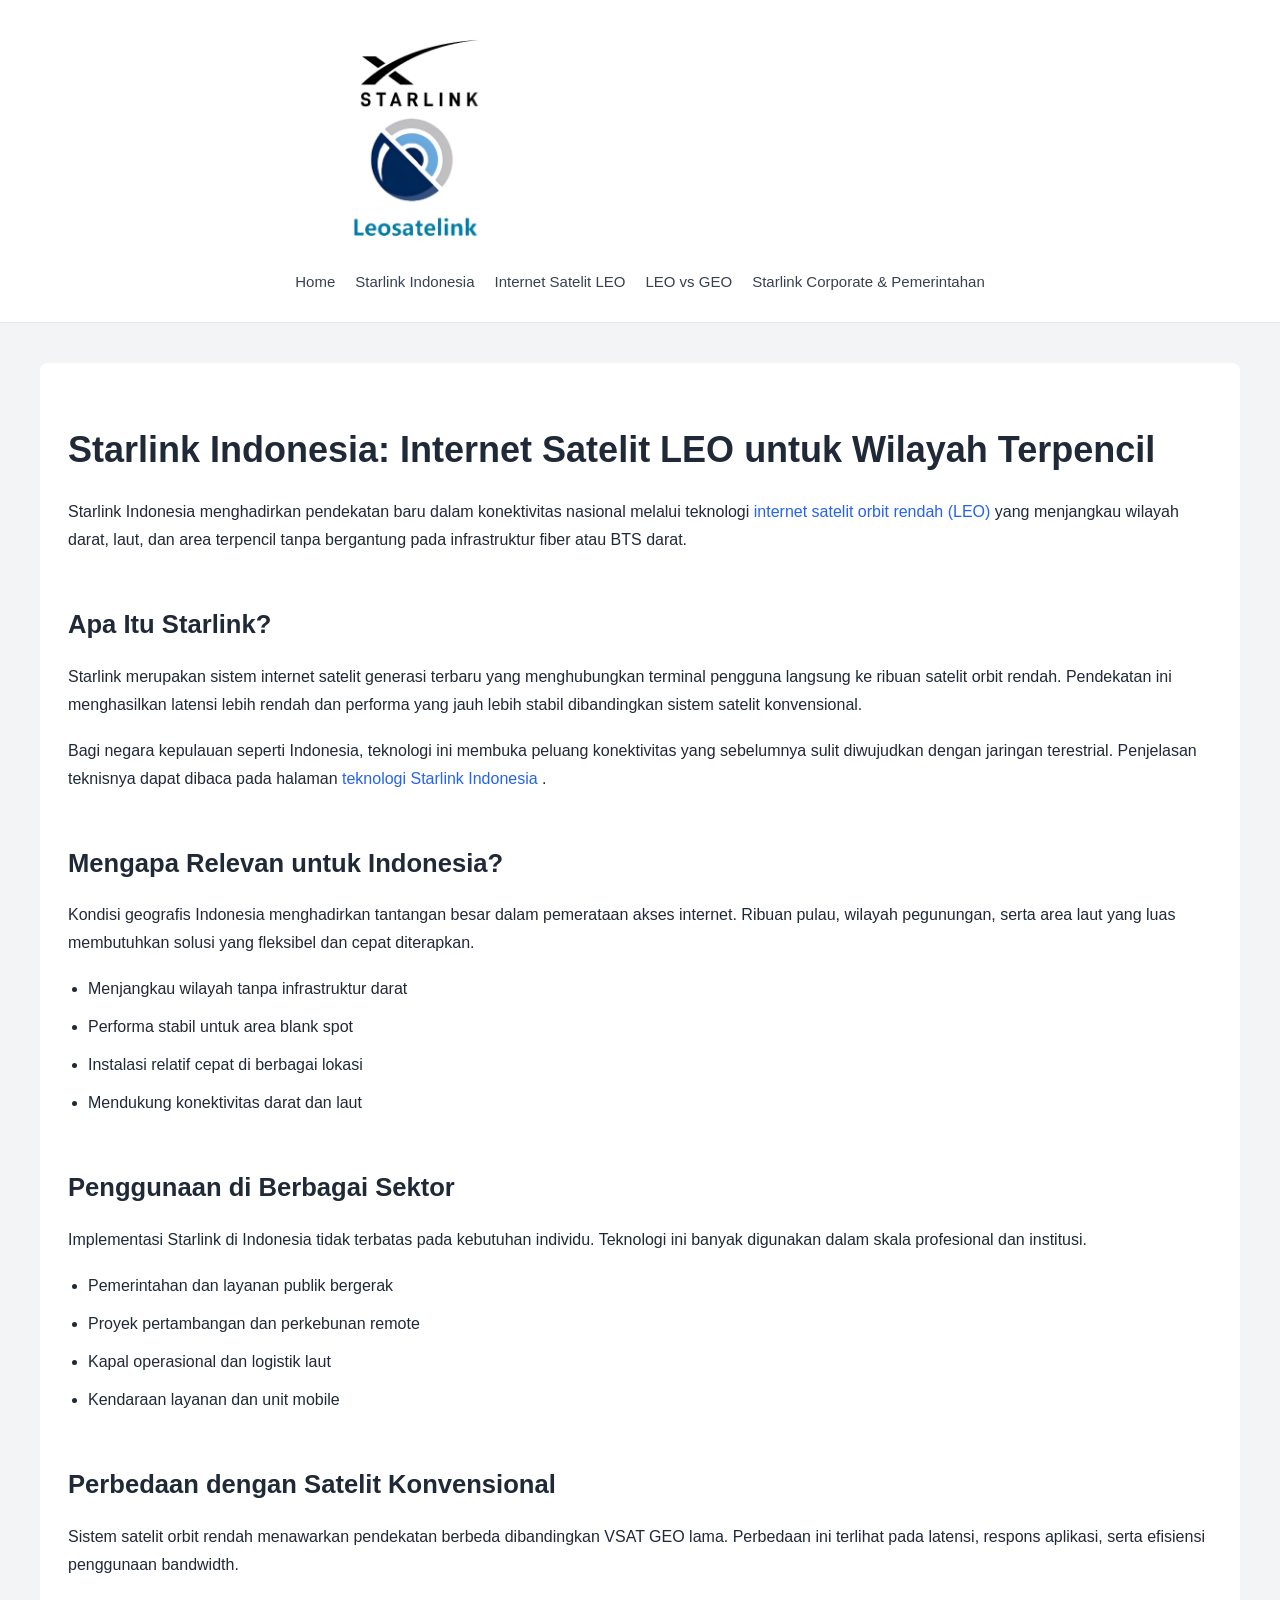
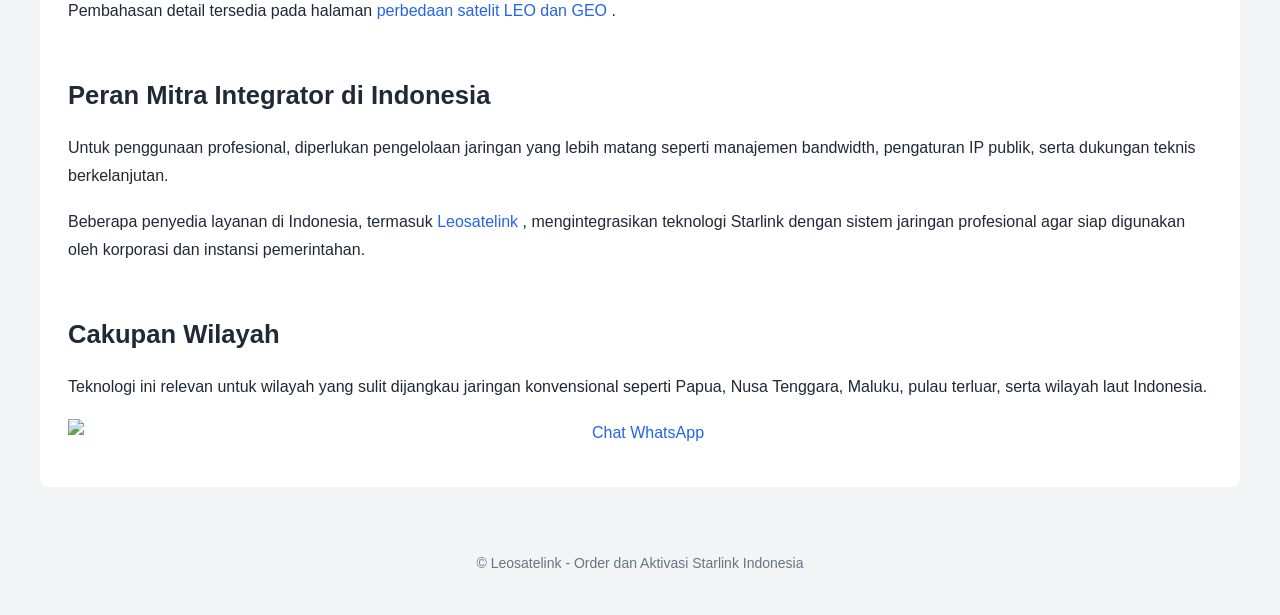
==== index.html @ 1ac85fda "Update index.html" ====
<!DOCTYPE html>
<html lang="id">
<head>
  <meta charset="utf-8">
  <meta name="viewport" content="width=device-width, initial-scale=1">

  <meta name="google-site-verification" content="W0s9rE2i7ZtYUe-OcYmSRF72kJ_FXCZrGwM8Rm-68SA" />

  <title>Starlink Indonesia | Informasi Internet Satelit LEO untuk Wilayah Terpencil</title>
  <meta name="description" content="Starlink Indonesia adalah teknologi internet satelit orbit rendah (LEO) yang menghadirkan koneksi stabil untuk wilayah terpencil, laut, dan area tanpa infrastruktur darat.">
  <meta name="robots" content="index, follow">
  <link rel="canonical" href="https://starlinkindonesia.my.id/">

  <link rel="stylesheet" href="/assets/css/style.css">
</head>

<body>

<header class="site-header">
  <div class="nav">
    <a href="/" class="site-logo">
      <img src="/assets/Leosatelink partner of Starlink.png" alt="Starlink Indonesia">
    </a>

    <nav class="main-menu">
      <ul class="menu">
        <li><a href="/">Home</a></li>
        <li><a href="/teknologi-starlink-indonesia.html">Starlink Indonesia</a></li>
        <li><a href="/cara-kerja-internet-satelit-leo.html">Internet Satelit LEO</a></li>
        <li><a href="/orbit-leo-vs-satelit-geo.html">LEO vs GEO</a></li>
        <li><a href="/starlink-corporate-pemerintahan.html">Starlink Corporate & Pemerintahan</a></li>
      </ul>
    </nav>
  </div>
</header>

<main class="container">
<h1>Starlink Indonesia: Internet Satelit LEO untuk Wilayah Terpencil</h1>

<p>
Starlink Indonesia menghadirkan pendekatan baru dalam konektivitas nasional
melalui teknologi
<a href="/cara-kerja-internet-satelit-leo.html">
internet satelit orbit rendah (LEO)
</a>
yang menjangkau wilayah darat, laut, dan area terpencil tanpa bergantung pada
infrastruktur fiber atau BTS darat.
</p>

<section>
  <h2>Apa Itu Starlink?</h2>
  <p>
    Starlink merupakan sistem internet satelit generasi terbaru yang
    menghubungkan terminal pengguna langsung ke ribuan satelit orbit rendah.
    Pendekatan ini menghasilkan latensi lebih rendah dan performa yang jauh
    lebih stabil dibandingkan sistem satelit konvensional.
  </p>
  <p>
    Bagi negara kepulauan seperti Indonesia, teknologi ini membuka peluang
    konektivitas yang sebelumnya sulit diwujudkan dengan jaringan terestrial.
    Penjelasan teknisnya dapat dibaca pada halaman
    <a href="/teknologi-starlink-indonesia.html">
      teknologi Starlink Indonesia
    </a>.
  </p>
</section>

<section>
  <h2>Mengapa Relevan untuk Indonesia?</h2>
  <p>
    Kondisi geografis Indonesia menghadirkan tantangan besar dalam pemerataan
    akses internet. Ribuan pulau, wilayah pegunungan, serta area laut yang luas
    membutuhkan solusi yang fleksibel dan cepat diterapkan.
  </p>
  <ul>
    <li>Menjangkau wilayah tanpa infrastruktur darat</li>
    <li>Performa stabil untuk area blank spot</li>
    <li>Instalasi relatif cepat di berbagai lokasi</li>
    <li>Mendukung konektivitas darat dan laut</li>
  </ul>
</section>

<section>
  <h2>Penggunaan di Berbagai Sektor</h2>
  <p>
    Implementasi Starlink di Indonesia tidak terbatas pada kebutuhan individu.
    Teknologi ini banyak digunakan dalam skala profesional dan institusi.
  </p>
  <ul>
    <li>Pemerintahan dan layanan publik bergerak</li>
    <li>Proyek pertambangan dan perkebunan remote</li>
    <li>Kapal operasional dan logistik laut</li>
    <li>Kendaraan layanan dan unit mobile</li>
  </ul>
</section>

<section>
  <h2>Perbedaan dengan Satelit Konvensional</h2>
  <p>
    Sistem satelit orbit rendah menawarkan pendekatan berbeda dibandingkan
    VSAT GEO lama. Perbedaan ini terlihat pada latensi, respons aplikasi,
    serta efisiensi penggunaan bandwidth.
  </p>
  <p>
    Pembahasan detail tersedia pada halaman
    <a href="/orbit-leo-vs-satelit-geo.html">
      perbedaan satelit LEO dan GEO
    </a>.
  </p>
</section>

<section>
  <h2>Peran Mitra Integrator di Indonesia</h2>
  <p>
    Untuk penggunaan profesional, diperlukan pengelolaan jaringan yang lebih
    matang seperti manajemen bandwidth, pengaturan IP publik, serta dukungan
    teknis berkelanjutan.
  </p>
  <p>
    Beberapa penyedia layanan di Indonesia, termasuk
    <a href="https://leosatelink.id" target="_blank" rel="nofollow noopener">
      Leosatelink
    </a>,
    mengintegrasikan teknologi Starlink dengan sistem jaringan profesional
    agar siap digunakan oleh korporasi dan instansi pemerintahan.
  </p>
</section>

<section>
  <h2>Cakupan Wilayah</h2>
  <p>
    Teknologi ini relevan untuk wilayah yang sulit dijangkau jaringan
    konvensional seperti Papua, Nusa Tenggara, Maluku, pulau terluar,
    serta wilayah laut Indonesia.
  </p>
</section>

 <center> <a href="https://api.whatsapp.com/send?phone=6285105004465&text=Halo%20Leosatelink,%20Saya%20ingin%20bertanya%20lebih%20lanjut%20tentang%20layanan%20internet%20satelit%20Starlink"
     target="_blank" rel="noopener">
    <img
      src="https://lh3.googleusercontent.com/-N23V4qsFKs8/WMV9mGK5x5I/AAAAAAAAAPQ/BcC6qzLzJtcqKUWAX5TXX8KxuwDX5JXAgCLcB/h90/Button%2BChat%2Bvia%2BWhatsapp.png"
      alt="Chat WhatsApp"
      style="max-width:100%; height:auto;">
  </a></center>
</div>

</main>

<footer class="footer">
© Leosatelink - Order dan Aktivasi Starlink Indonesia
</footer>

</body>
</html>
---- assets/css/style.css ----
/* =========================
   RESET & BASE
   ========================= */
* {
  box-sizing: border-box;
}

body {
  margin: 0;
  font-family: -apple-system, BlinkMacSystemFont, "Segoe UI", Roboto, Arial, sans-serif;
  font-size: 16px;
  line-height: 1.75;
  color: #1f2937;
  background: #f3f4f6;
  overflow-x: hidden;
}

img {
  max-width: 100%;
  height: auto;
  display: block;
}

/* =========================
   LAYOUT
   ========================= */
.container {
  max-width: 1200px;
  margin: 40px auto;
  padding: 40px 28px;
  background: #ffffff;
  border-radius: 8px;
}

@media (max-width: 768px) {
  .container {
    margin: 20px;
    padding: 28px 20px;
  }
}

/* =========================
   TYPOGRAPHY
   ========================= */
h1 {
  font-size: 2.25rem;
  line-height: 1.3;
  margin-bottom: 24px;
}

h2 {
  font-size: 1.6rem;
  margin-top: 48px;
  margin-bottom: 16px;
}

h3 {
  font-size: 1.25rem;
  margin-top: 32px;
  margin-bottom: 12px;
}

p {
  margin-bottom: 18px;
}

ul {
  padding-left: 20px;
  margin-bottom: 24px;
}

li {
  margin-bottom: 10px;
}

/* =========================
   LINKS
   ========================= */
a {
  color: #2563eb;
  text-decoration: none;
}

a:hover {
  text-decoration: underline;
}

/* =========================
   HEADER & MENU (FINAL)
   ========================= */
.site-header {
  background: #ffffff;
  border-bottom: 1px solid #e5e7eb;
  padding: 16px 0;
  display: flex;
  flex-direction: column;
  align-items: center;
}

/* Logo */
.site-logo img {
  max-width: 240px;   /* DESKTOP */
  margin-bottom: 12px;
}

/* Menu */
.menu {
  list-style: none;
  display: flex;
  gap: 20px;
  margin: 0;
  padding: 0;
}

.menu a {
  font-size: 15px;
  font-weight: 500;
  color: #374151;
}

.menu a:hover {
  color: #2563eb;
}

/* =========================
   TABLET
   ========================= */
@media (max-width: 1024px) {
  .site-logo img {
    max-width: 200px;
  }
}

/* =========================
   MOBILE
   ========================= */
@media (max-width: 768px) {
  .site-logo img {
    max-width: 160px;
  }

  .menu {
    flex-wrap: wrap;
    justify-content: center;
    gap: 12px;
  }

  .menu a {
    font-size: 14px;
  }
}

/* =========================
   FOOTER
   ========================= */
.footer {
  text-align: center;
  font-size: 14px;
  color: #6b7280;
  padding: 24px 0 40px;
}
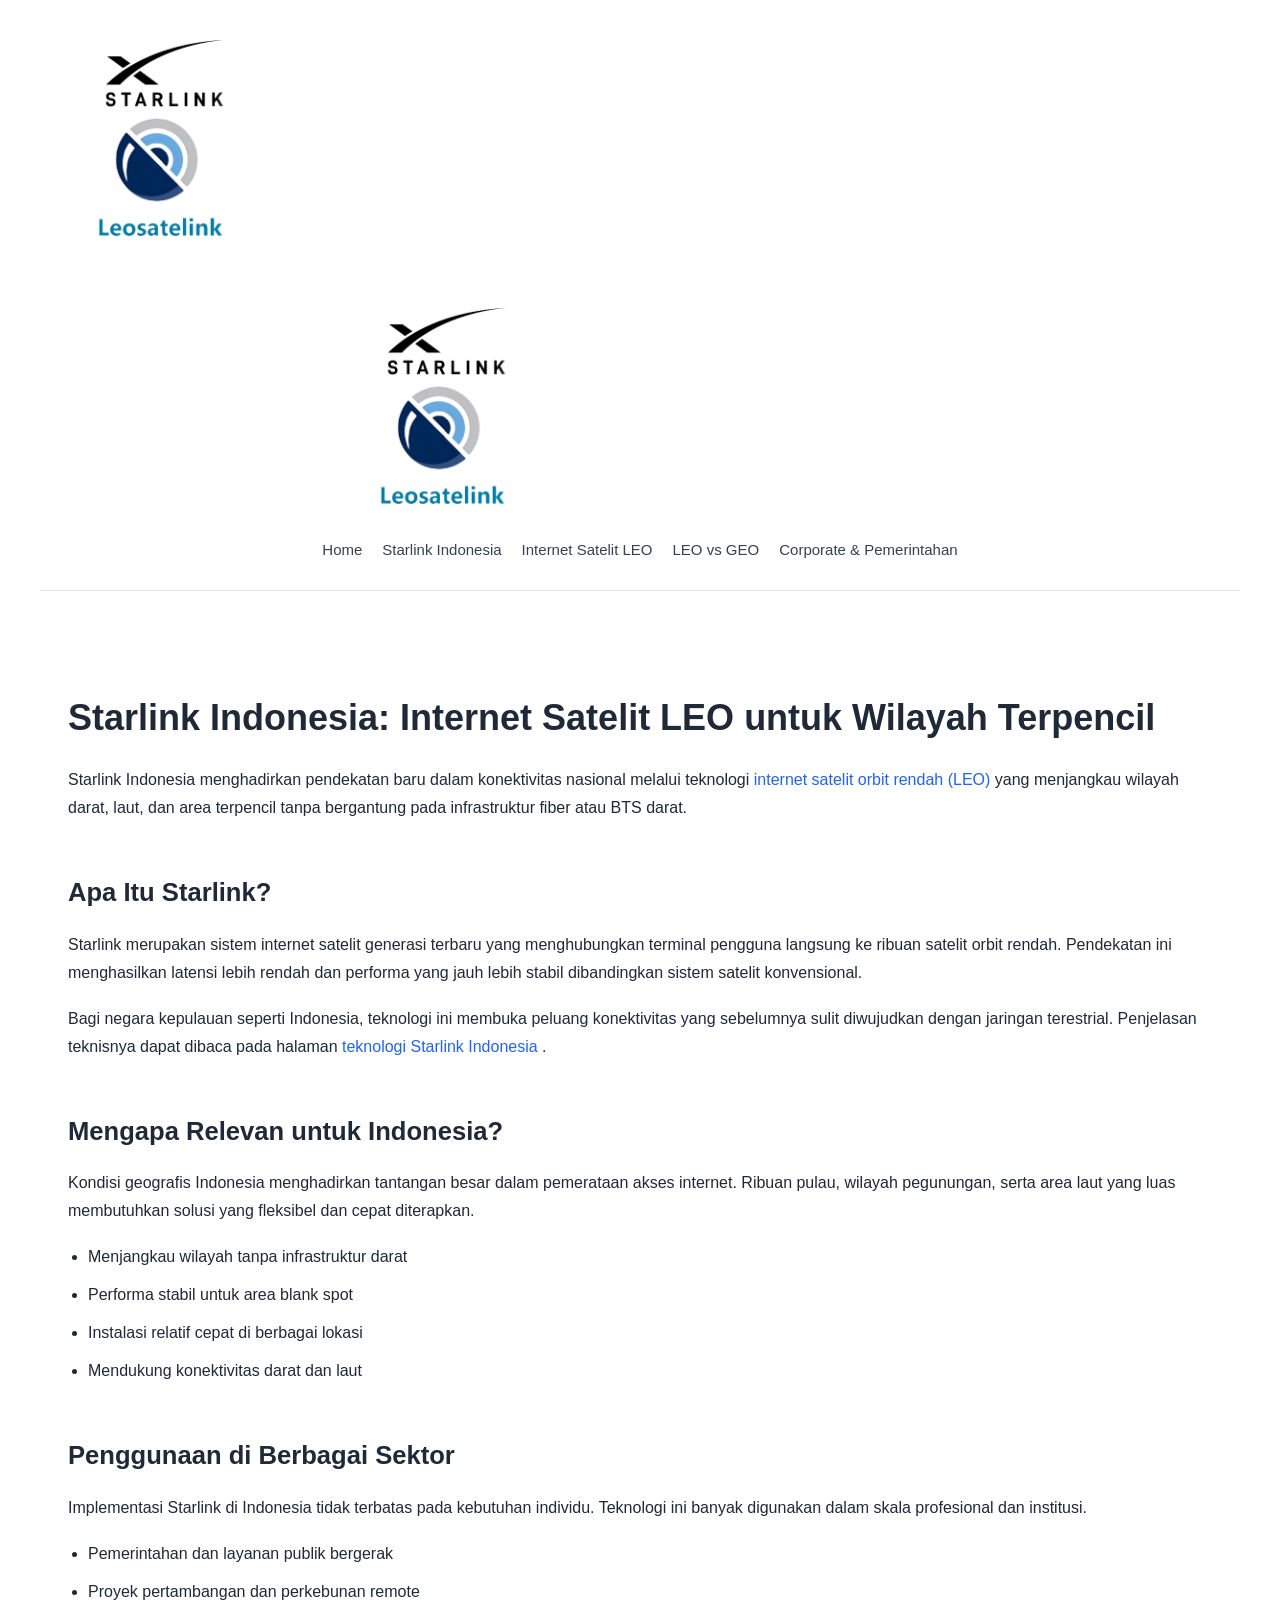
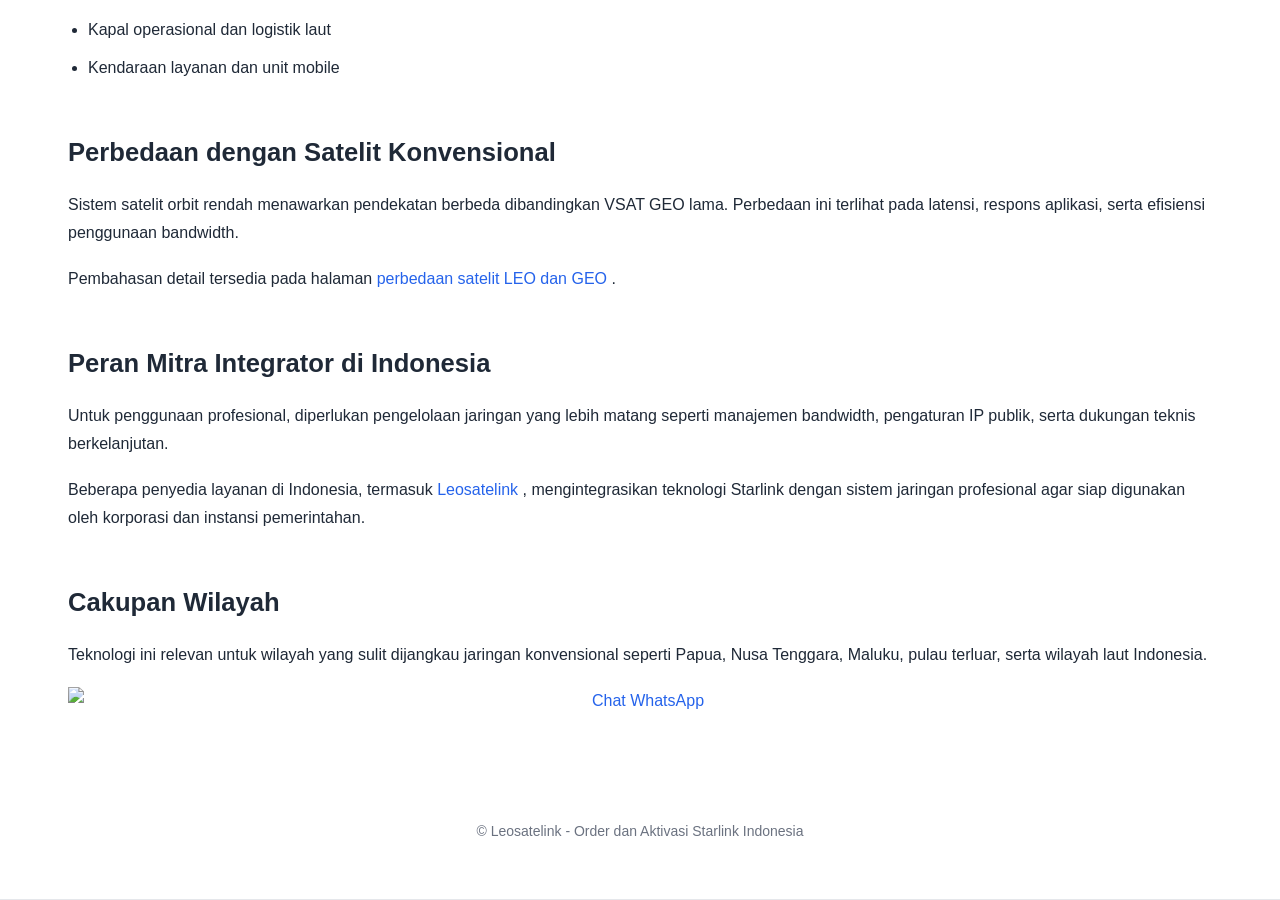
==== commit f11bbe5d: "Update index.html" ====
--- a/index.html
+++ b/index.html
@@ -22,17 +22,24 @@
       <img src="/assets/Leosatelink partner of Starlink.png" alt="Starlink Indonesia">
     </a>
 
+    <header class="site-header">
+  <div class="nav">
+    <a href="/" class="site-logo">
+      <img src="/assets/Leosatelink partner of Starlink.png" alt="Starlink Indonesia">
+    </a>
+
     <nav class="main-menu">
       <ul class="menu">
         <li><a href="/">Home</a></li>
         <li><a href="/teknologi-starlink-indonesia.html">Starlink Indonesia</a></li>
         <li><a href="/cara-kerja-internet-satelit-leo.html">Internet Satelit LEO</a></li>
         <li><a href="/orbit-leo-vs-satelit-geo.html">LEO vs GEO</a></li>
-        <li><a href="/starlink-corporate-pemerintahan.html">Starlink Corporate & Pemerintahan</a></li>
+        <li><a href="/starlink-corporate-pemerintahan.html">Corporate & Pemerintahan</a></li>
       </ul>
     </nav>
   </div>
 </header>
+
 
 <main class="container">
 <h1>Starlink Indonesia: Internet Satelit LEO untuk Wilayah Terpencil</h1>
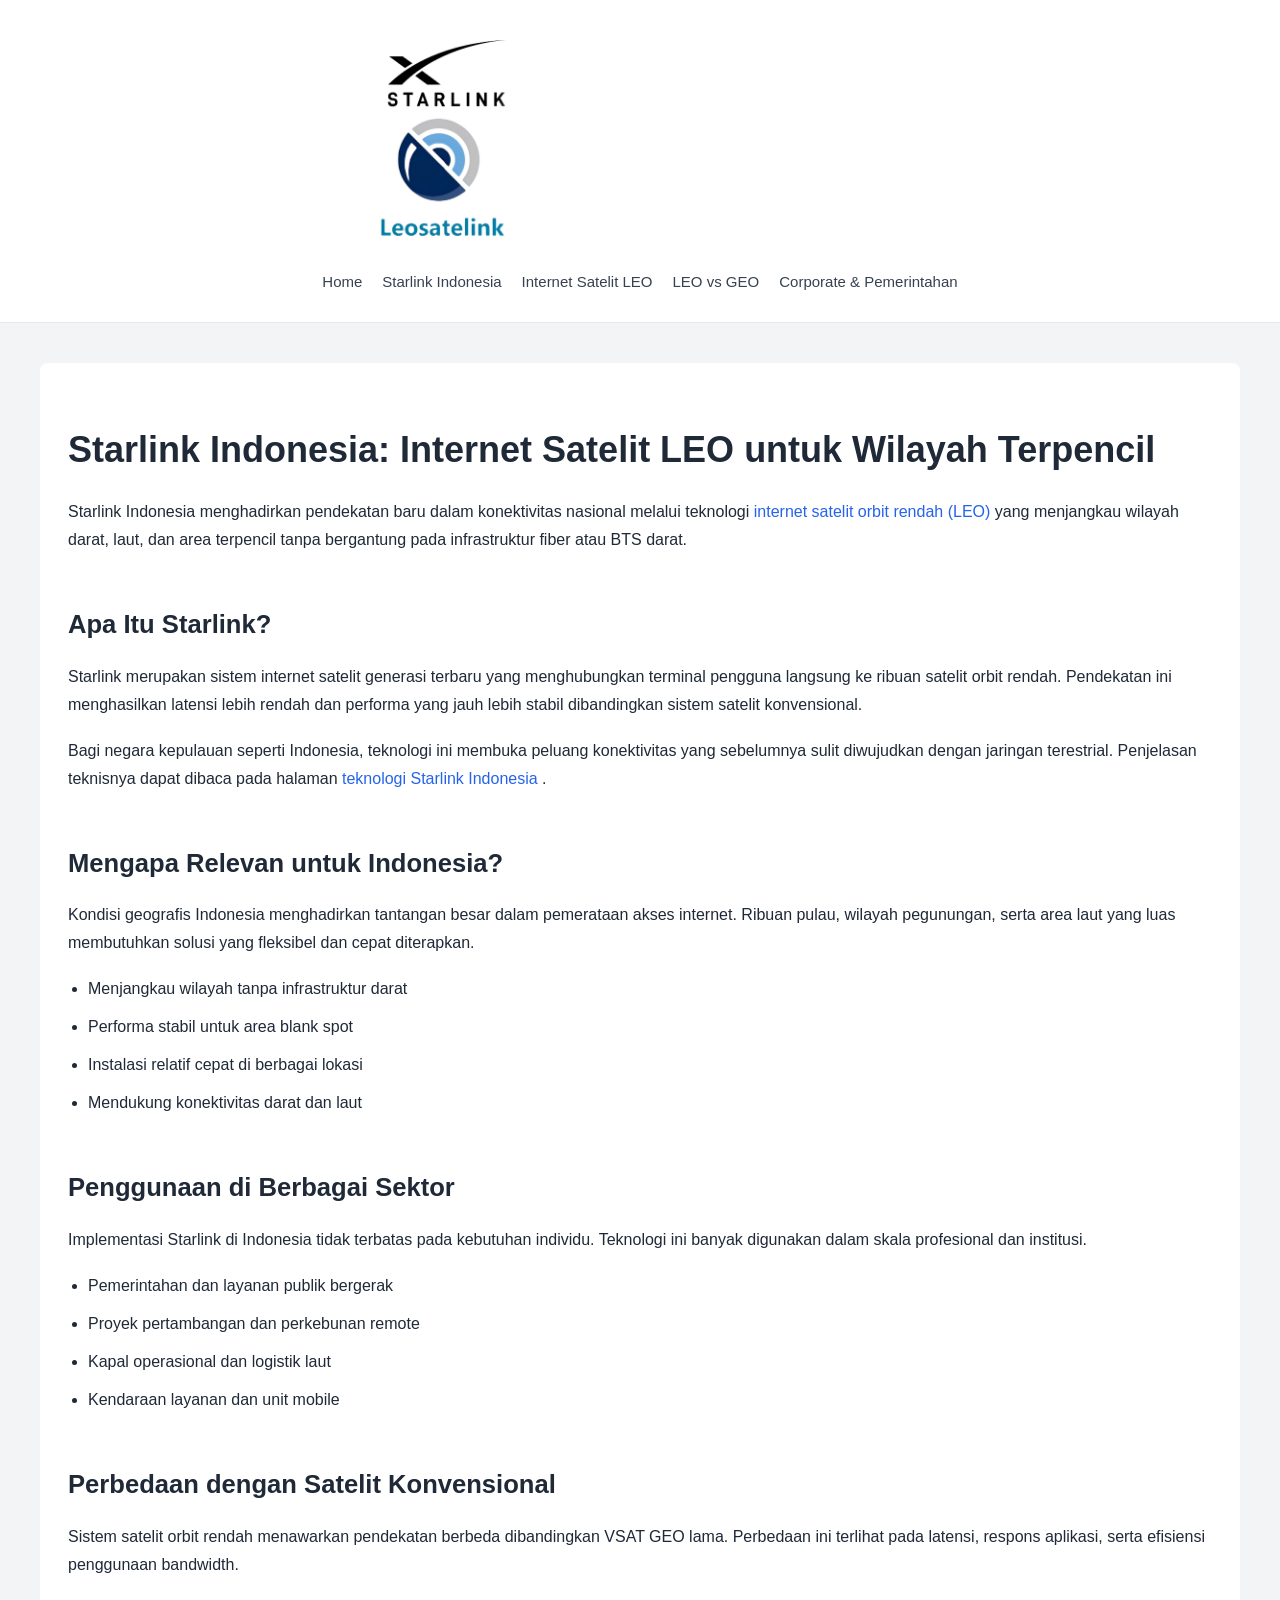
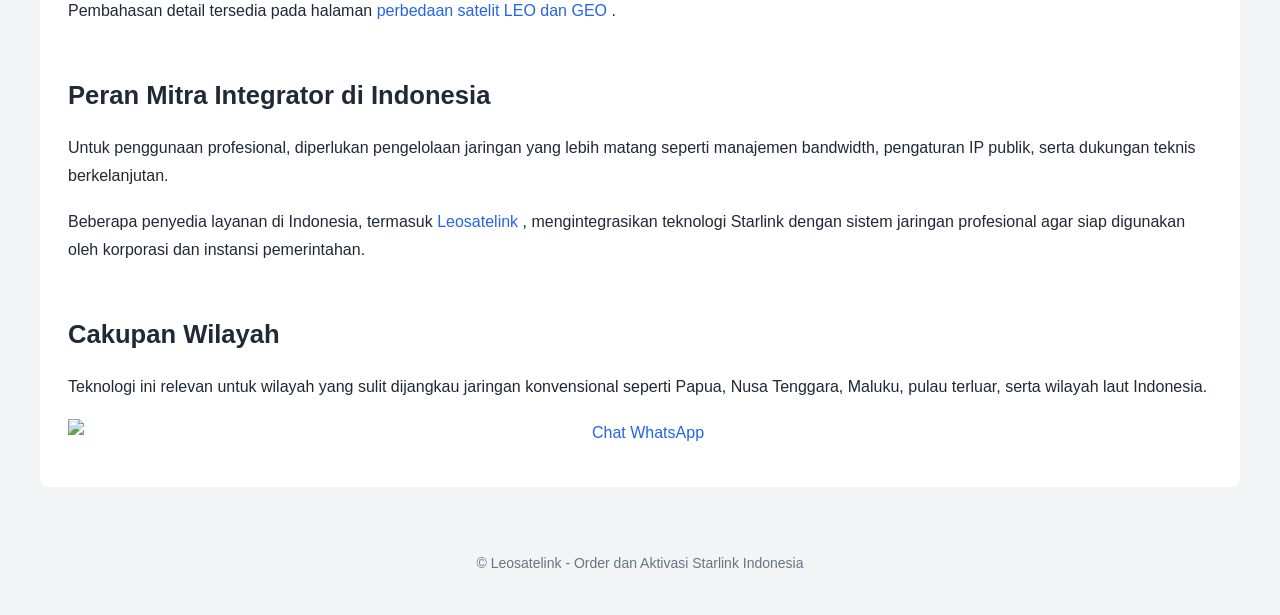
==== commit deb136a2: "Update index.html" ====
--- a/index.html
+++ b/index.html
@@ -15,12 +15,6 @@
 </head>
 
 <body>
-
-<header class="site-header">
-  <div class="nav">
-    <a href="/" class="site-logo">
-      <img src="/assets/Leosatelink partner of Starlink.png" alt="Starlink Indonesia">
-    </a>
 
     <header class="site-header">
   <div class="nav">
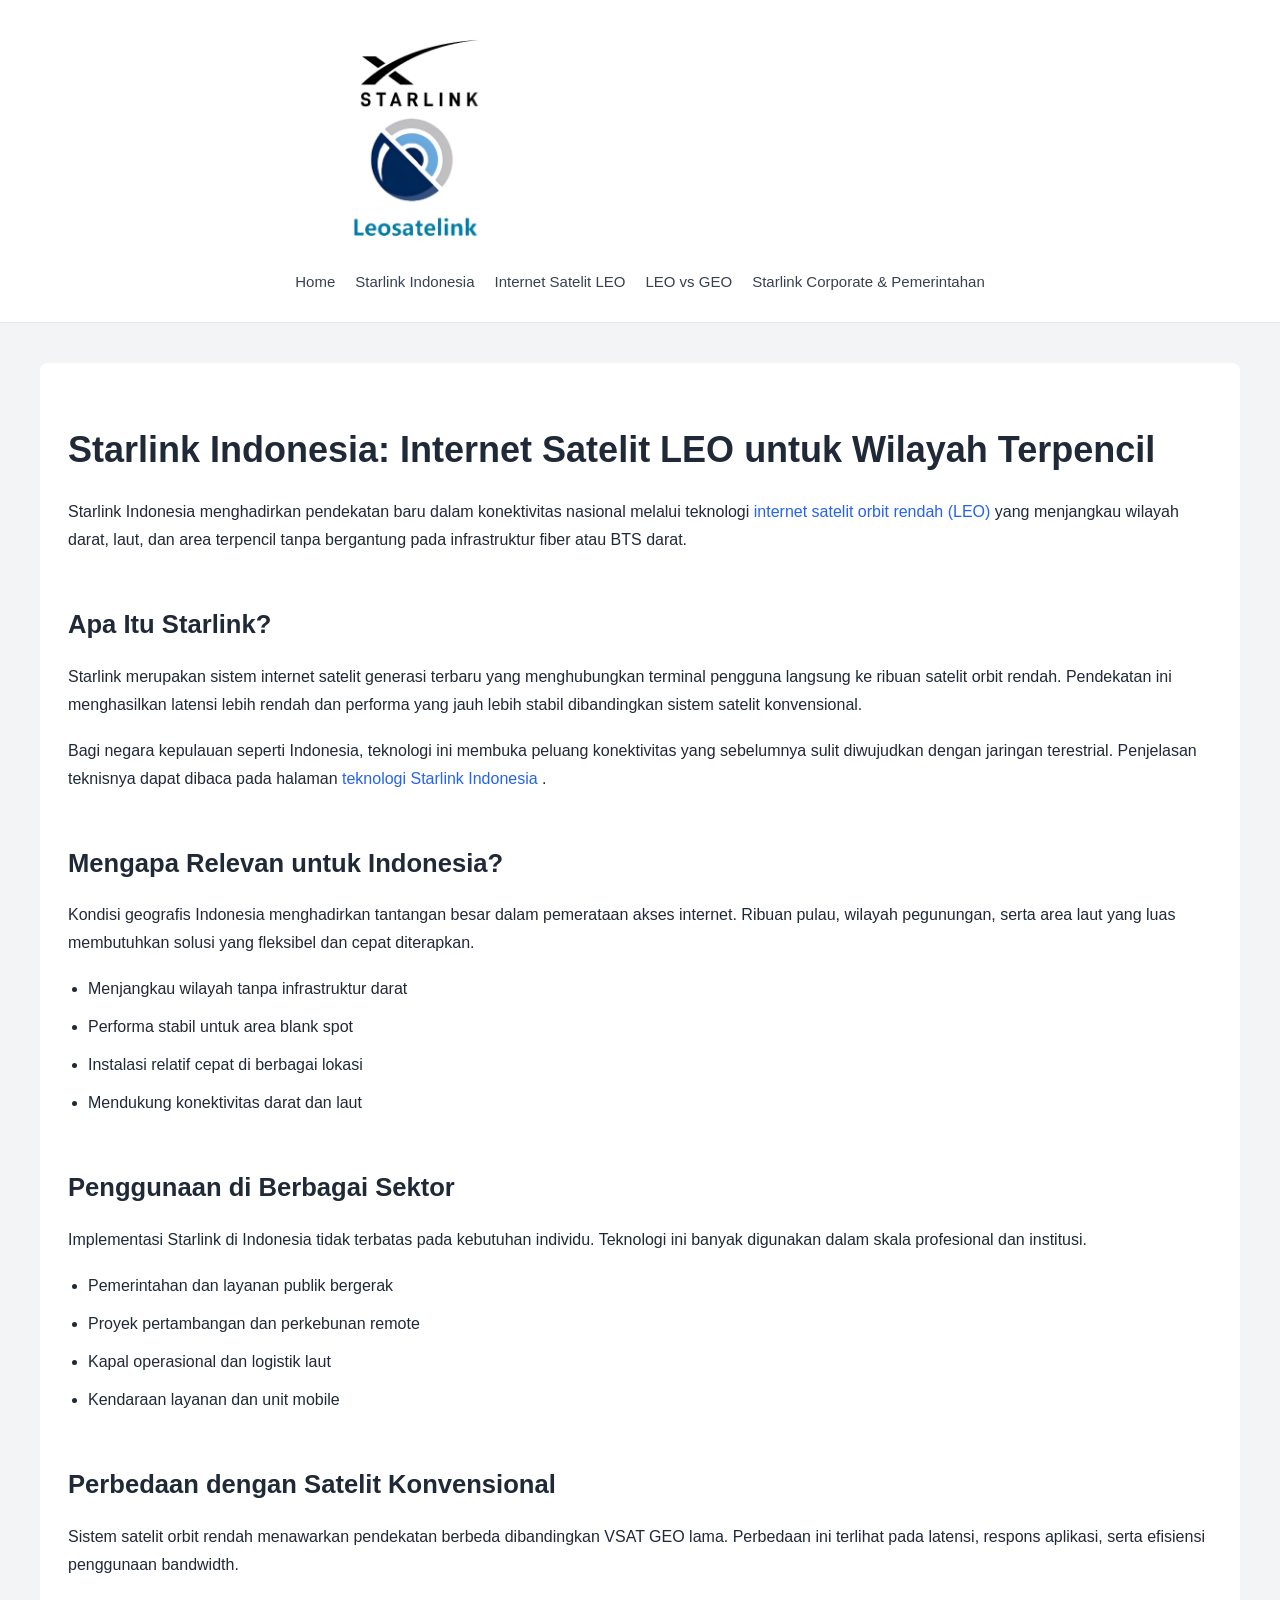
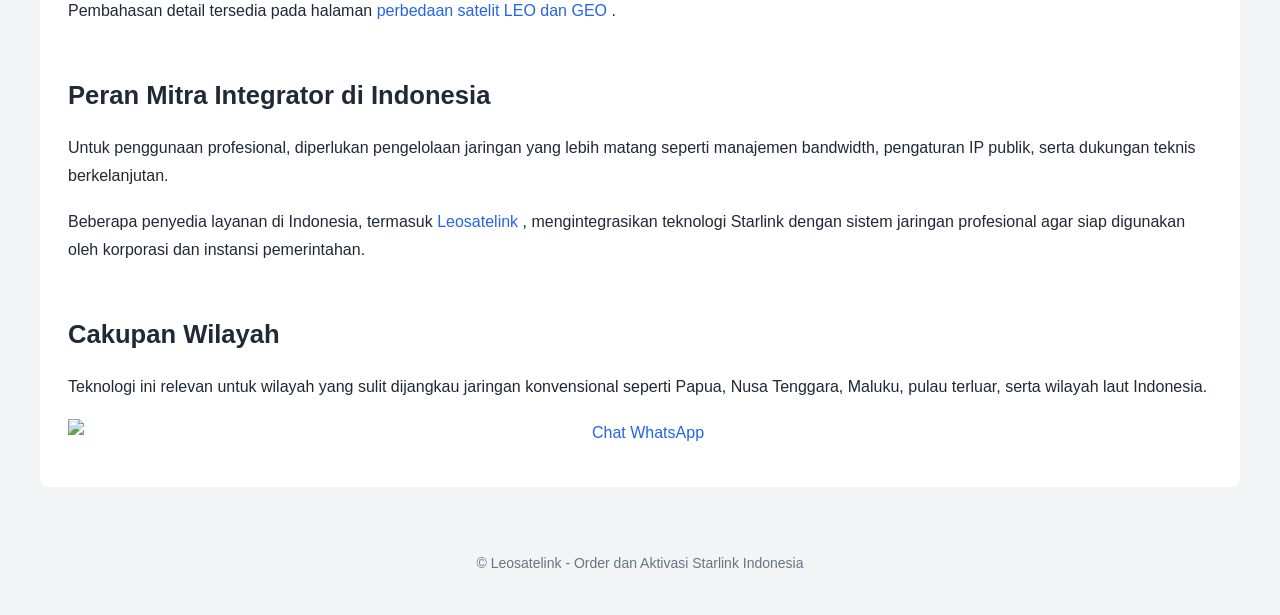
==== commit f7f6e8fb: "Update index.html" ====
--- a/index.html
+++ b/index.html
@@ -28,11 +28,13 @@
         <li><a href="/teknologi-starlink-indonesia.html">Starlink Indonesia</a></li>
         <li><a href="/cara-kerja-internet-satelit-leo.html">Internet Satelit LEO</a></li>
         <li><a href="/orbit-leo-vs-satelit-geo.html">LEO vs GEO</a></li>
-        <li><a href="/starlink-corporate-pemerintahan.html">Corporate & Pemerintahan</a></li>
+        <li><a href="/starlink-corporate-pemerintahan.html">Starlink Corporate & Pemerintahan</a></li>
       </ul>
     </nav>
   </div>
 </header>
+
+
 
 
 <main class="container">
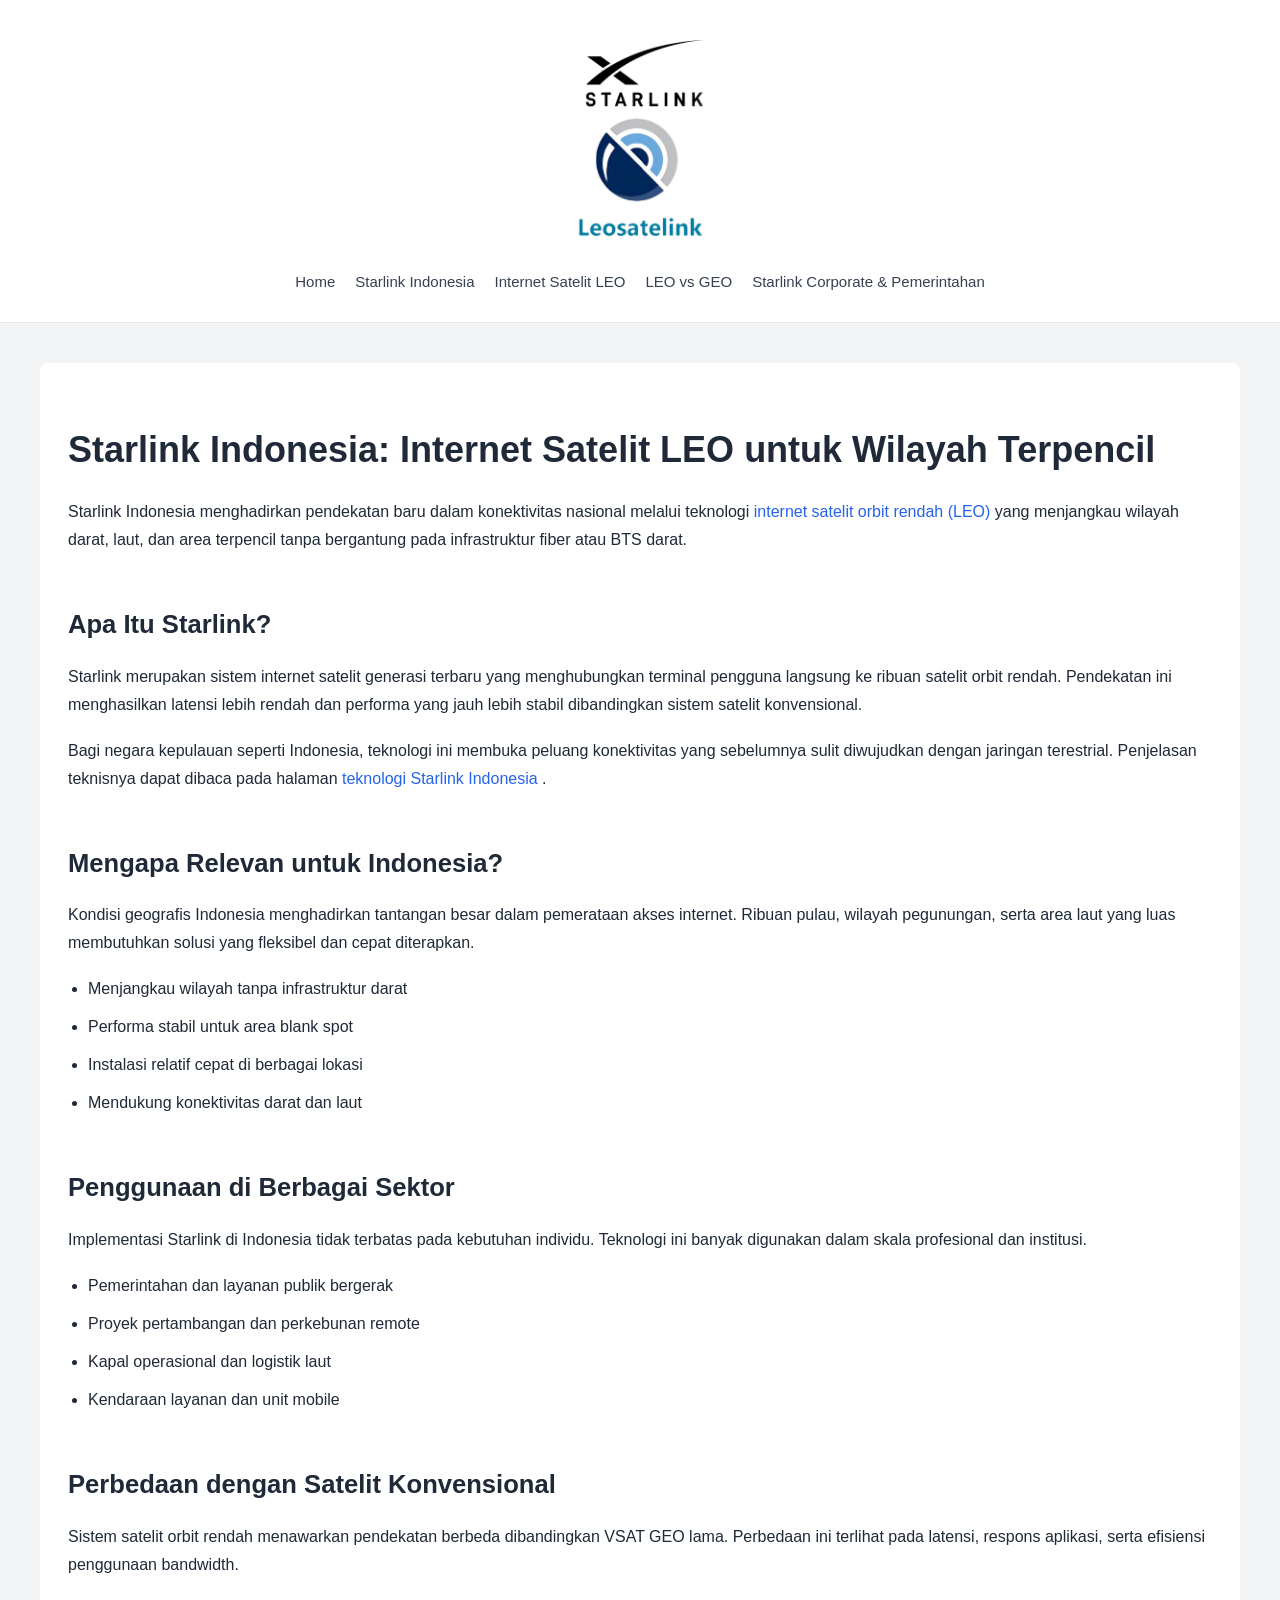
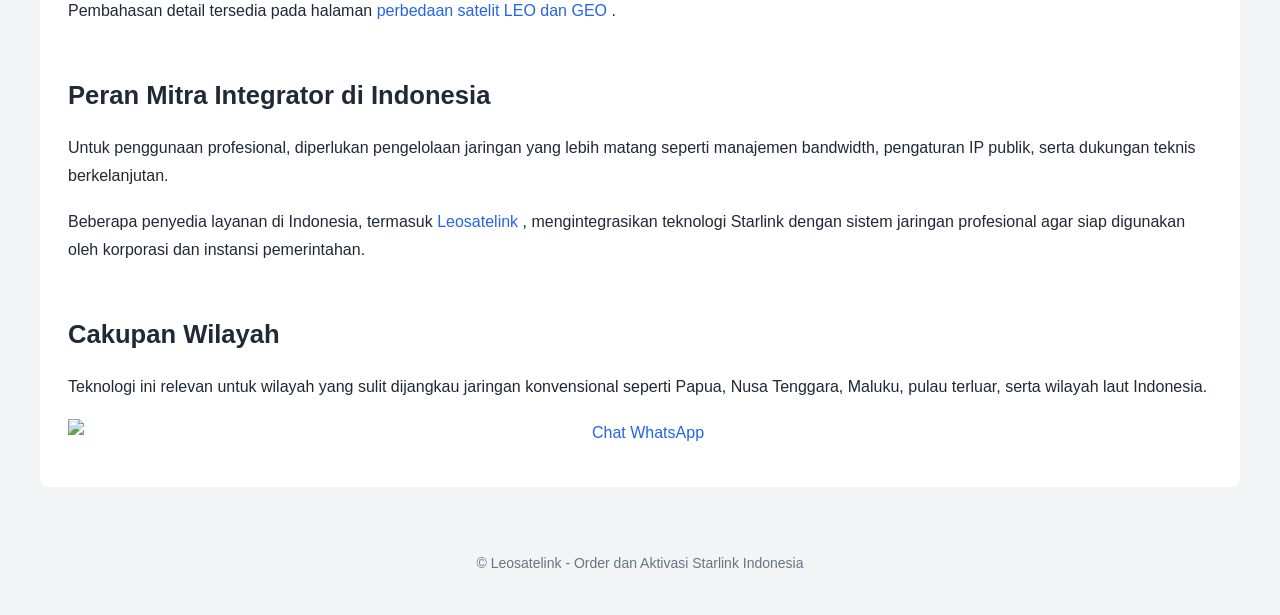
==== commit 0888ee71: "Update index.html" ====
--- a/index.html
+++ b/index.html
@@ -16,23 +16,22 @@
 
 <body>
 
-    <header class="site-header">
-  <div class="nav">
-    <a href="/" class="site-logo">
-      <img src="/assets/Leosatelink partner of Starlink.png" alt="Starlink Indonesia">
-    </a>
+   <header class="site-header">
+  <a href="/" class="site-logo">
+    <img src="/assets/Leosatelink partner of Starlink.png" alt="Starlink Indonesia">
+  </a>
 
-    <nav class="main-menu">
-      <ul class="menu">
-        <li><a href="/">Home</a></li>
-        <li><a href="/teknologi-starlink-indonesia.html">Starlink Indonesia</a></li>
-        <li><a href="/cara-kerja-internet-satelit-leo.html">Internet Satelit LEO</a></li>
-        <li><a href="/orbit-leo-vs-satelit-geo.html">LEO vs GEO</a></li>
-        <li><a href="/starlink-corporate-pemerintahan.html">Starlink Corporate & Pemerintahan</a></li>
-      </ul>
-    </nav>
-  </div>
+  <nav class="main-menu">
+    <ul class="menu">
+      <li><a href="/">Home</a></li>
+      <li><a href="/teknologi-starlink-indonesia.html">Starlink Indonesia</a></li>
+      <li><a href="/cara-kerja-internet-satelit-leo.html">Internet Satelit LEO</a></li>
+      <li><a href="/orbit-leo-vs-satelit-geo.html">LEO vs GEO</a></li>
+      <li><a href="/starlink-corporate-pemerintahan.html">Starlink Corporate & Pemerintahan</a></li>
+    </ul>
+  </nav>
 </header>
+
 
 
 
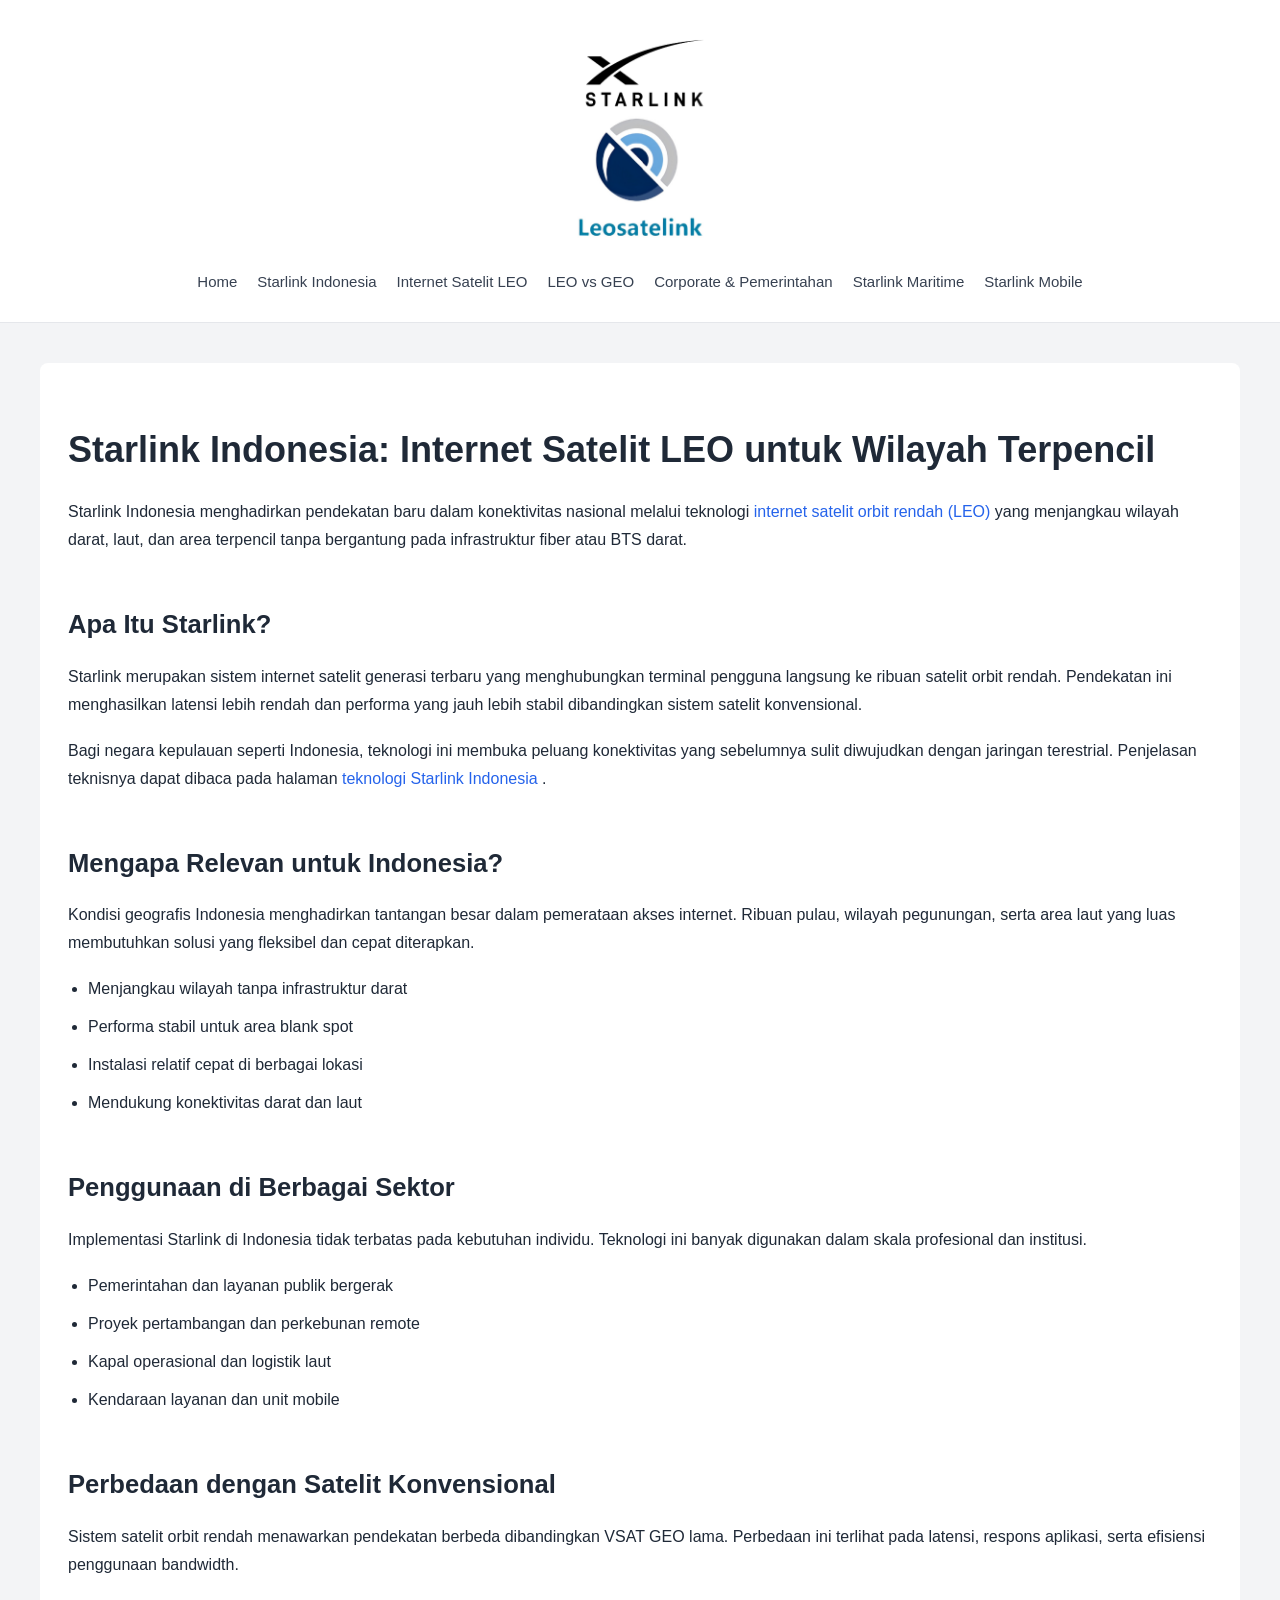
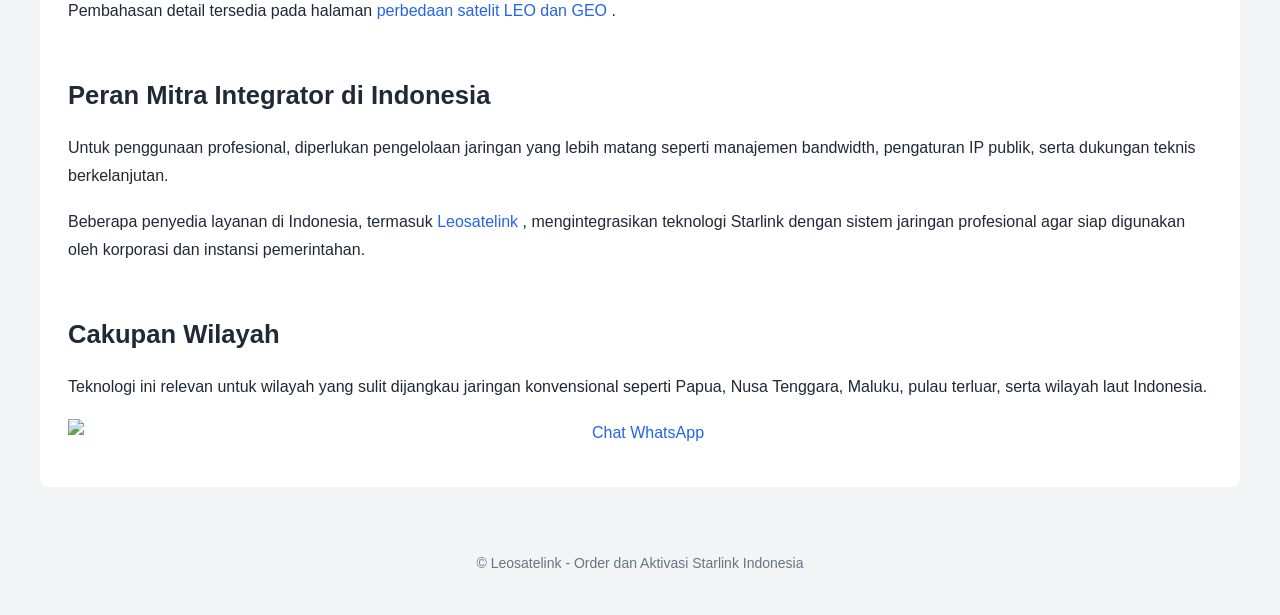
==== commit 51b2c9c0: "Update index.html" ====
--- a/index.html
+++ b/index.html
@@ -23,12 +23,15 @@
 
   <nav class="main-menu">
     <ul class="menu">
-      <li><a href="/">Home</a></li>
-      <li><a href="/teknologi-starlink-indonesia.html">Starlink Indonesia</a></li>
-      <li><a href="/cara-kerja-internet-satelit-leo.html">Internet Satelit LEO</a></li>
-      <li><a href="/orbit-leo-vs-satelit-geo.html">LEO vs GEO</a></li>
-      <li><a href="/starlink-corporate-pemerintahan.html">Starlink Corporate & Pemerintahan</a></li>
-    </ul>
+      <ul class="menu">
+  <li><a href="/">Home</a></li>
+  <li><a href="/teknologi-starlink-indonesia.html">Starlink Indonesia</a></li>
+  <li><a href="/cara-kerja-internet-satelit-leo.html">Internet Satelit LEO</a></li>
+  <li><a href="/orbit-leo-vs-satelit-geo.html">LEO vs GEO</a></li>
+  <li><a href="/manfaat-starlink-untuk-corporate-dan-pemerintahan.html">Corporate & Pemerintahan</a></li>
+  <li><a href="/starlink-maritime-indonesia.html">Starlink Maritime</a></li>
+  <li><a href="/starlink-mobile-indonesia.html">Starlink Mobile</a></li>
+</ul>
   </nav>
 </header>
 
